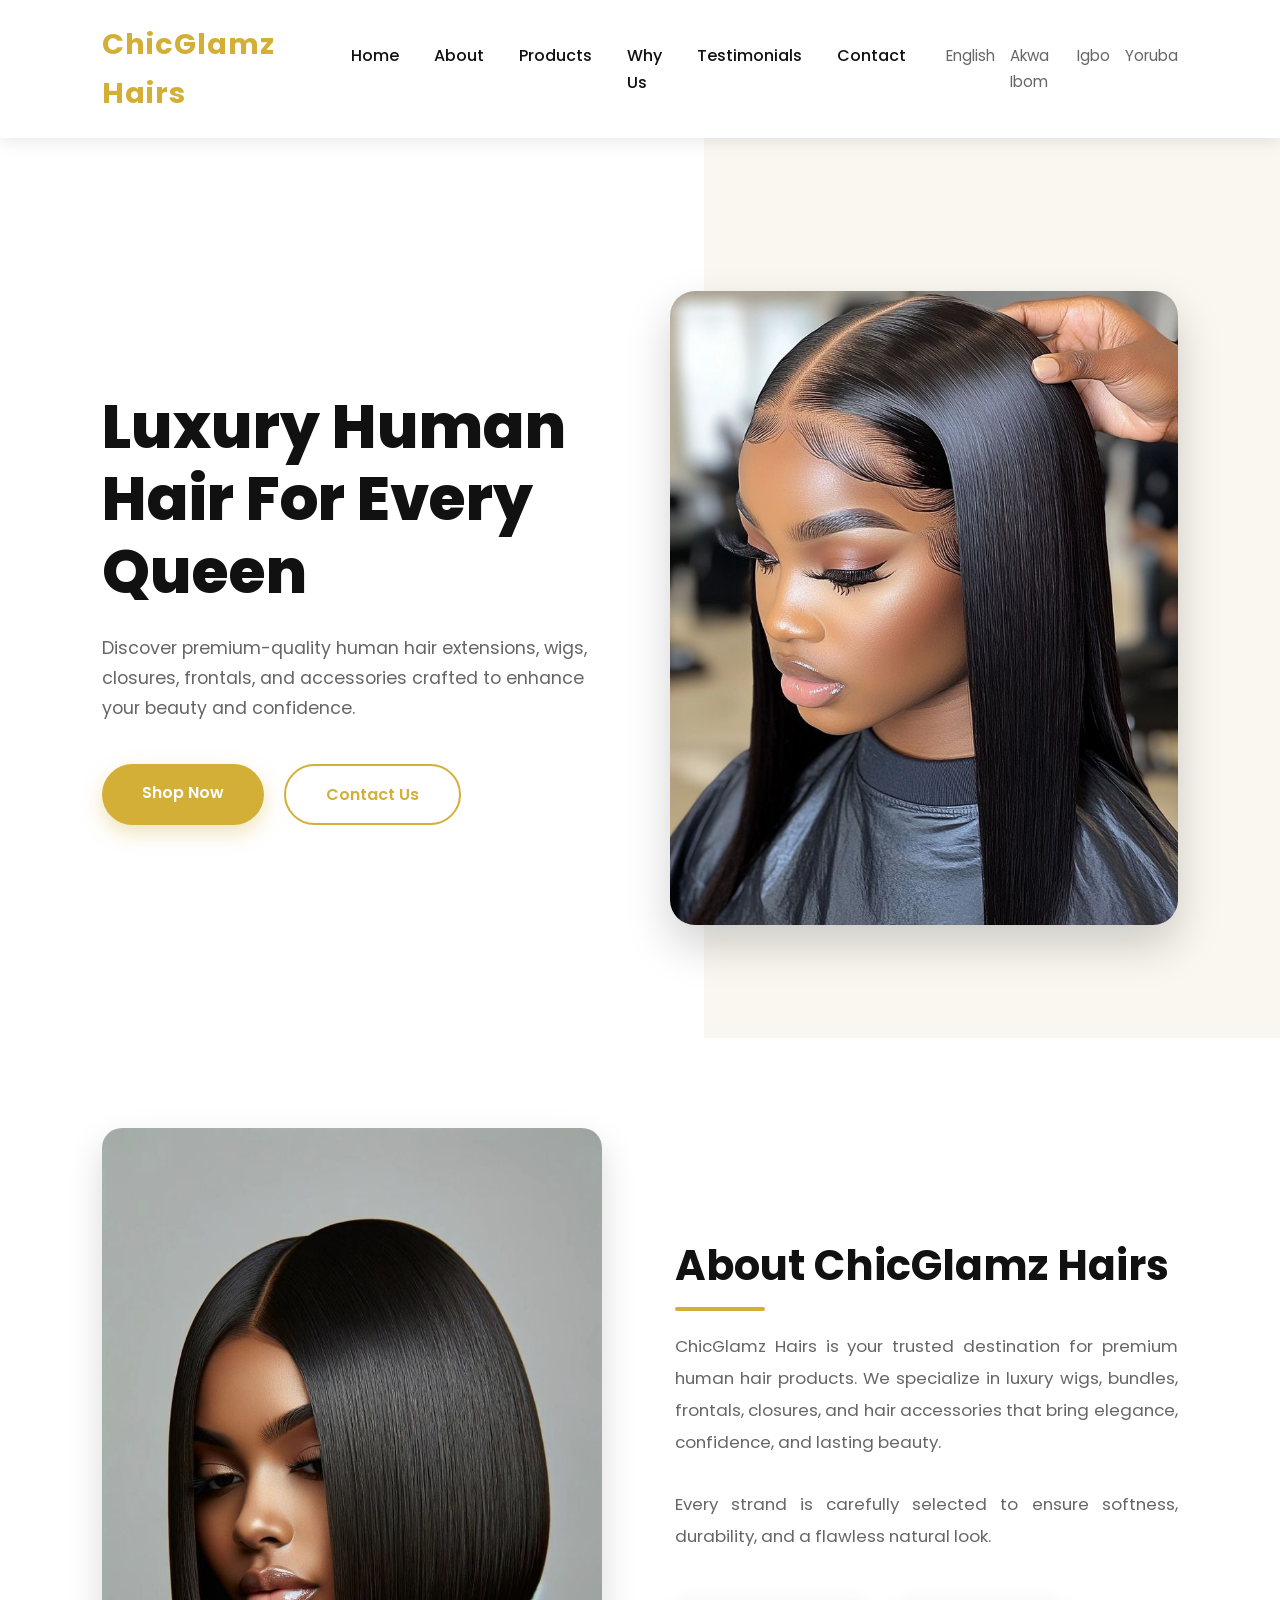
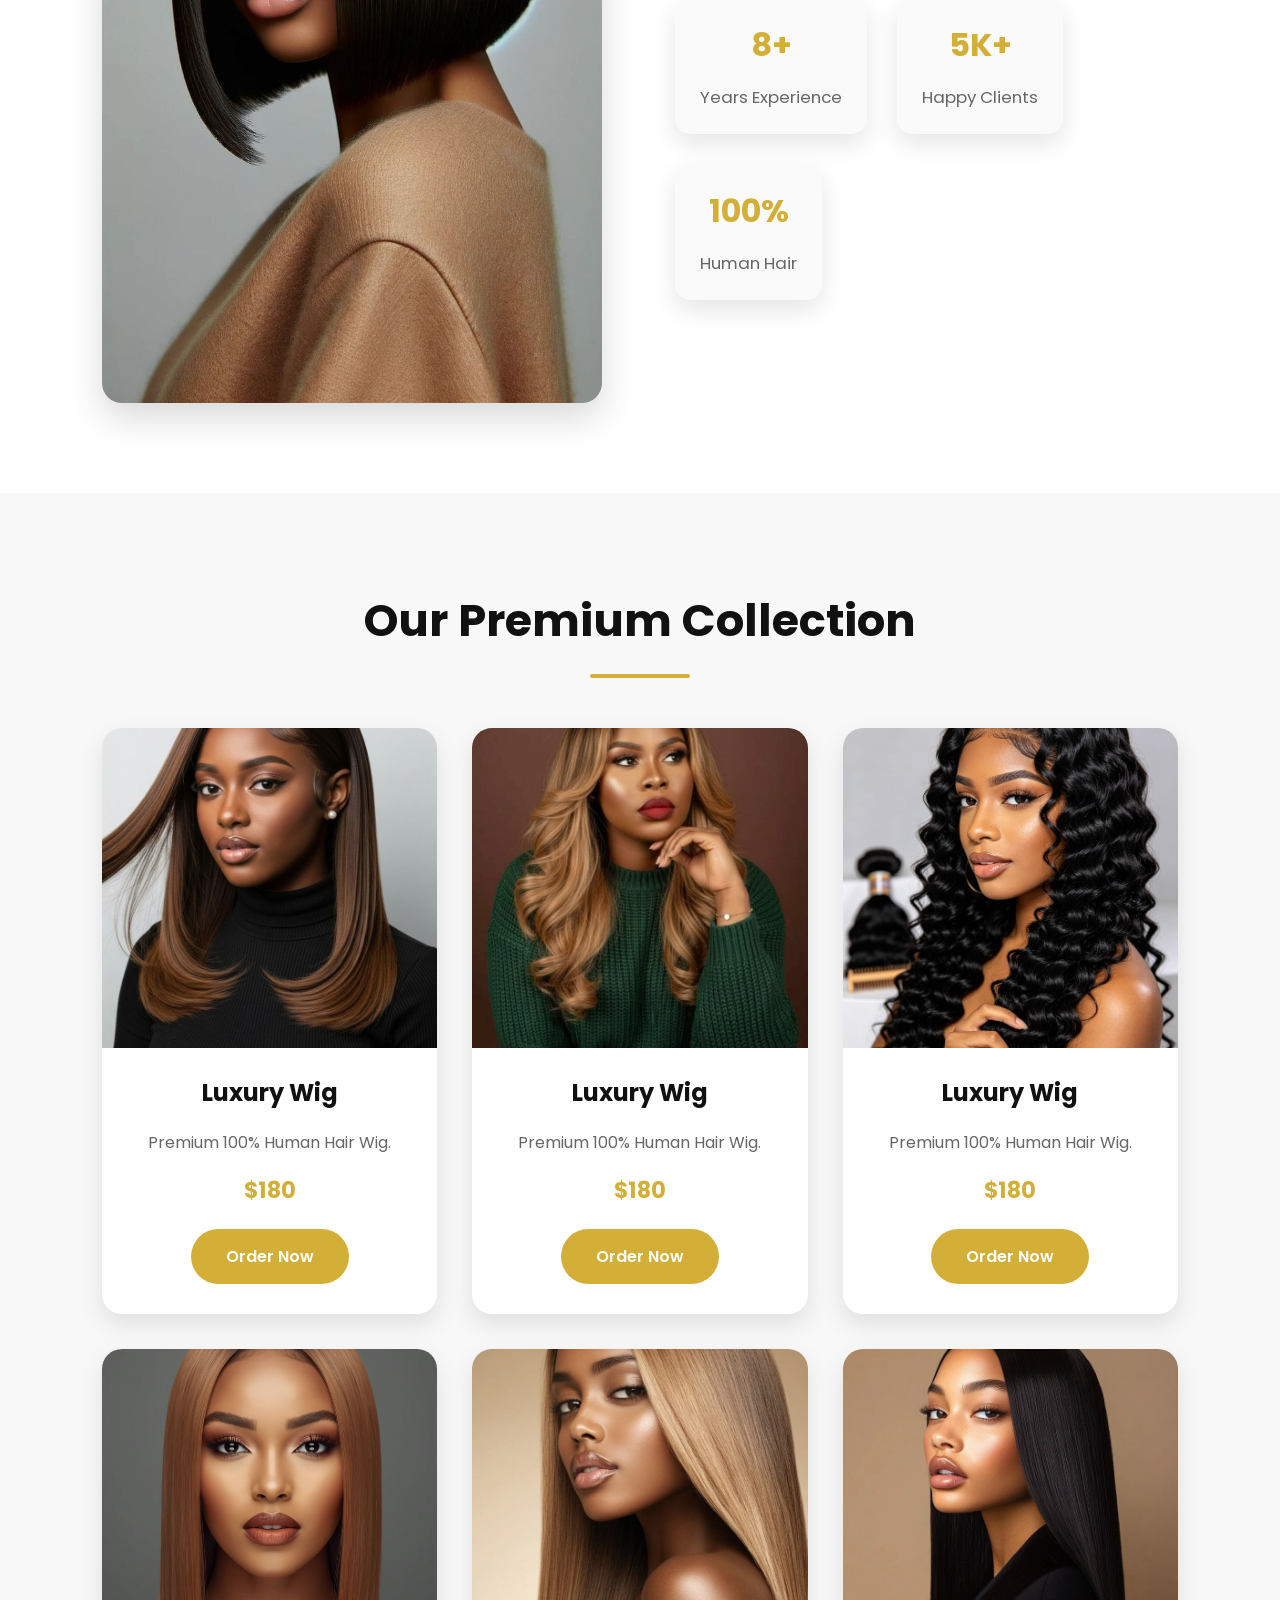
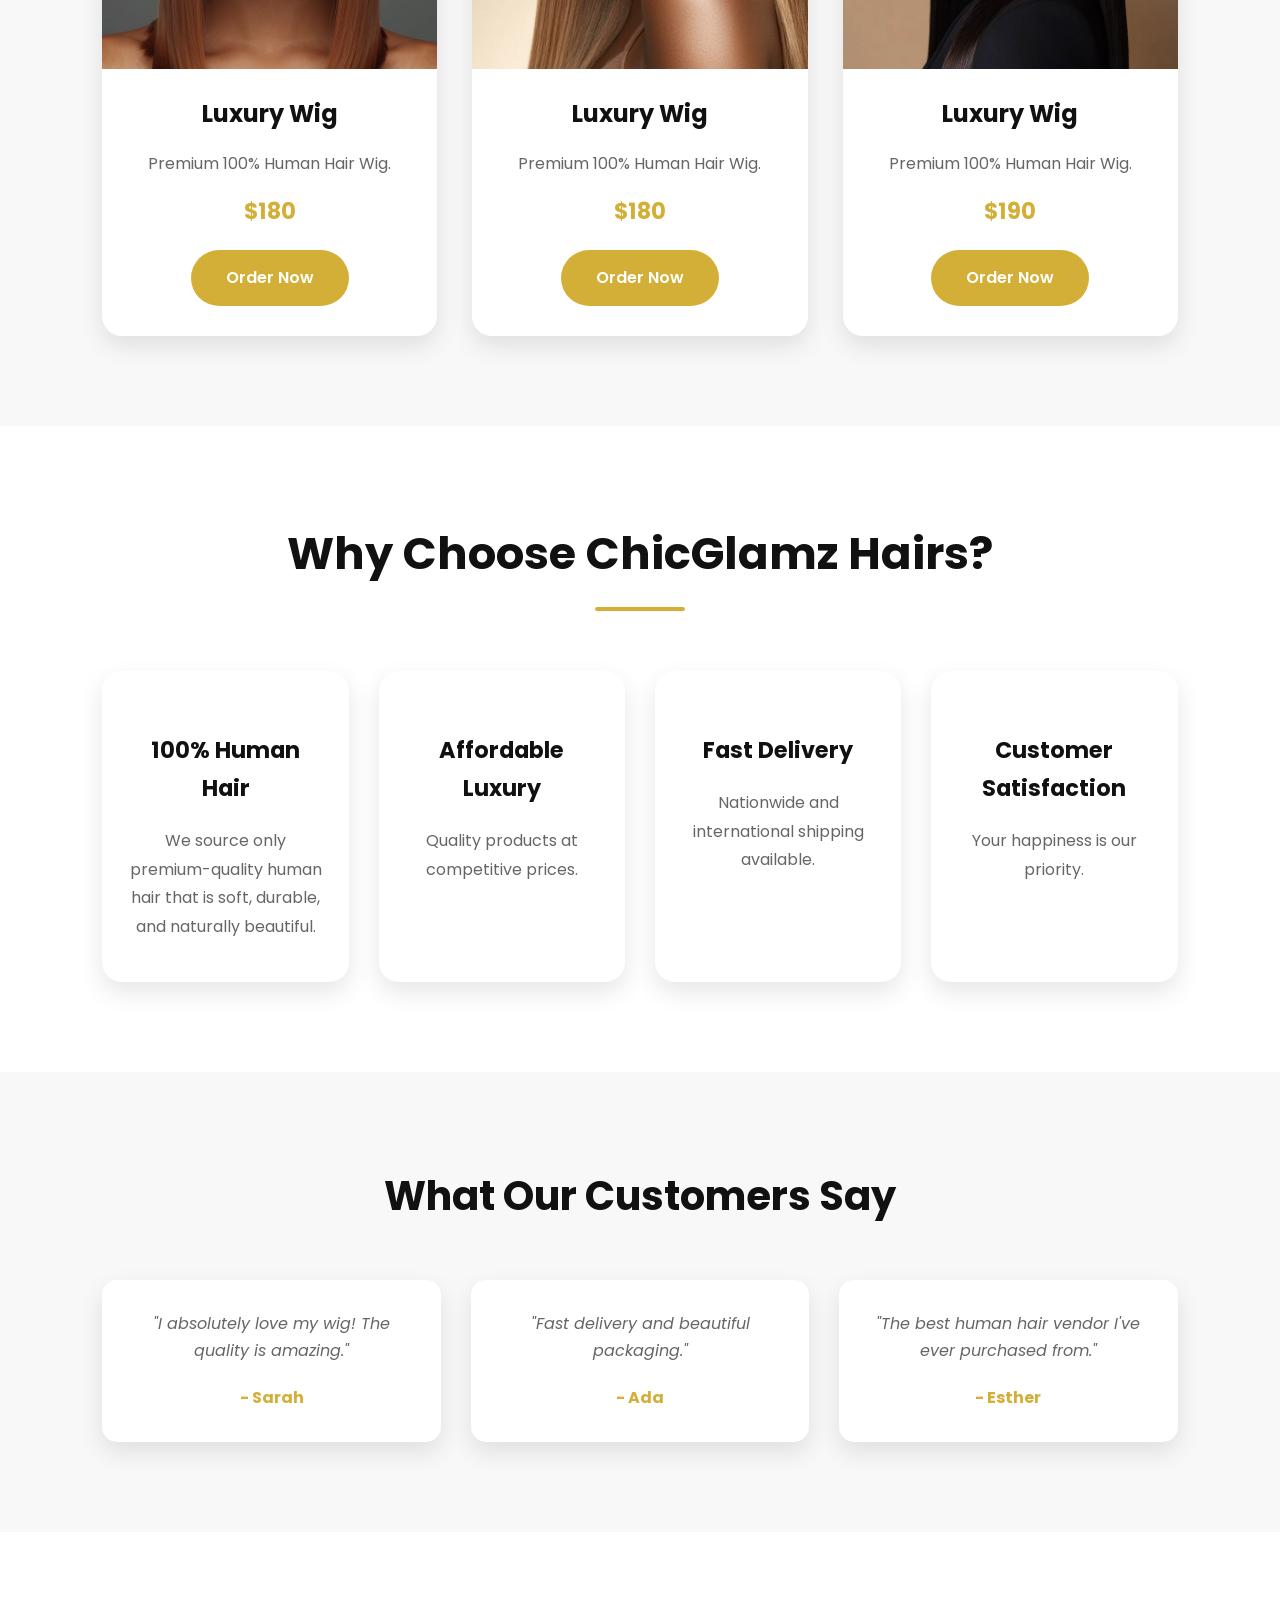
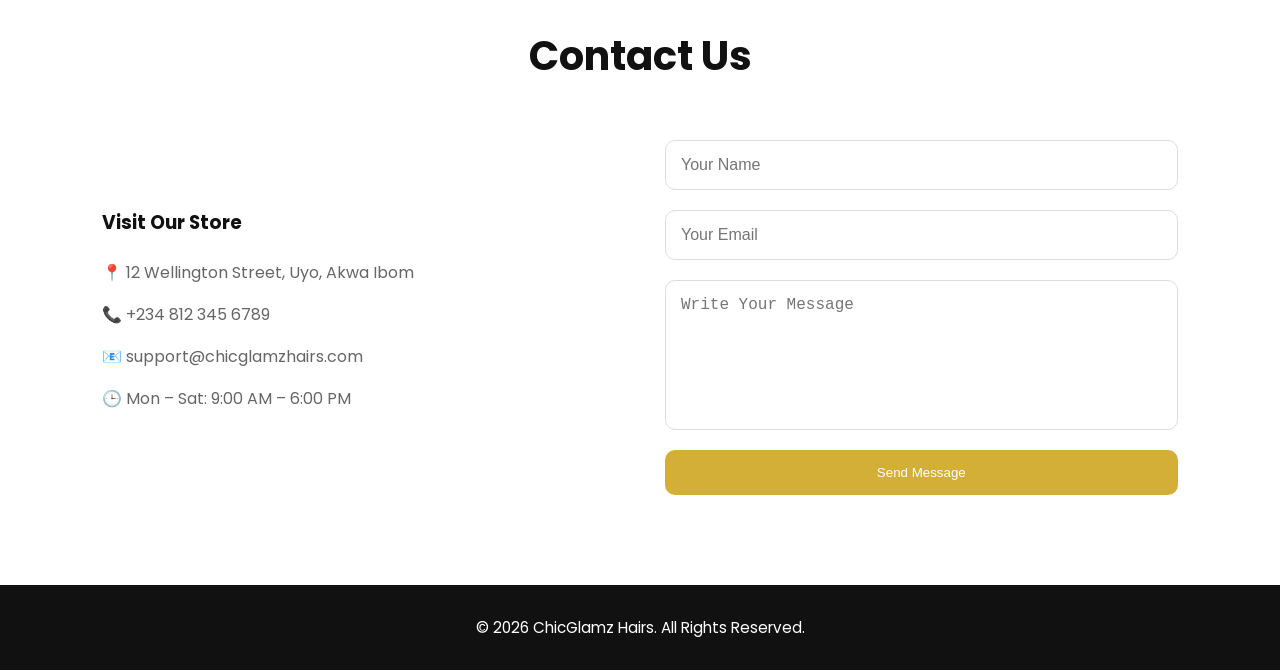
==== index.html @ 89784d95 "First commit" ====
<!DOCTYPE html>
<html lang="en">
<head>
    <meta charset="UTF-8">
    <meta name="viewport" content="width=device-width, initial-scale=1.0">
    <title>ChicGlamz Hairs | Premium Human Hair</title>

    <!-- Google Font -->
    <link href="https://fonts.googleapis.com/css2?family=Poppins:wght@300;400;500;600;700&display=swap" rel="stylesheet">

    <!-- CSS -->
    <link rel="stylesheet" href="style.css">
</head>

<body>

<!-- ================= NAVIGATION ================= -->

<header>
    <header>

    <nav class="navbar">

        <!-- Logo -->
        <div class="logo">
            ChicGlamz Hairs
        </div>

        <!-- Navigation Links + Language Links -->
        <div class="nav-right">

            <ul class="nav-links">

                <li><a href="#home">Home</a></li>

                <li><a href="#about">About</a></li>

                <li><a href="#products">Products</a></li>

                <li><a href="#why">Why Us</a></li>

                <li><a href="#testimonials">Testimonials</a></li>

                <li><a href="#contact">Contact</a></li>

            </ul>

            <div class="languages">

                <a href="index.html">English</a>

                <a href="akwaibom.html">Akwa Ibom</a>

                <a href="igbo.html">Igbo</a>

                <a href="yoruba.html">Yoruba</a>

            </div>

        </div>

        <!-- Mobile Menu -->
        <div class="menu-btn">
            ☰
        </div>

    </nav>

</header>
<!-- ================= HERO ================= -->

<section class="hero" id="home">

    <div class="hero-text">

        <h1>Luxury Human Hair For Every Queen</h1>

        <p>
            Discover premium-quality human hair extensions,
            wigs, closures, frontals, and accessories crafted
            to enhance your beauty and confidence.
        </p>

        <div class="hero-buttons">

            <a href="#products" class="btn">Shop Now</a>

            <a href="#contact" class="btn-outline">Contact Us</a>

        </div>

    </div>

    <div class="hero-image">

        <img src="./images.html/hero-hair.jpg" alt="Beautiful Human Hair">
        <div class="gold-circle"></div>

    </div>

</section>

<!-- ================= ABOUT ================= -->

<section class="about" id="about">

    <div class="about-image">

        <img src="./images.html/wig-2.jpg" alt="Hair Collection">

    </div>

    <div class="about-text">

        <h2>About ChicGlamz Hairs</h2>

        <p>

            ChicGlamz Hairs is your trusted destination for
            premium human hair products. We specialize in
            luxury wigs, bundles, frontals, closures, and
            hair accessories that bring elegance, confidence,
            and lasting beauty.

        </p>

        <p>

            Every strand is carefully selected to ensure
            softness, durability, and a flawless natural look.

        </p>

        <div class="about-stats">

    <div class="stat">

        <h3>8+</h3>

        <p>Years Experience</p>

    </div>

    <div class="stat">

        <h3>5K+</h3>

        <p>Happy Clients</p>

    </div>

    <div class="stat">

        <h3>100%</h3>

        <p>Human Hair</p>

    </div>

</div>

    </div>

</section>

<!-- ================= PRODUCTS ================= -->

<section class="products" id="products">

<h2>Our Premium Collection</h2>

<div class="product-container">

<div class="card">

    <img src="./images.html/wig-3.jpg" alt="Luxury Wig">

    <h3>Luxury Wig</h3>

    <p>Premium 100% Human Hair Wig.</p>

    <span class="price">$180</span>

    <a href="#" class="buy-btn">Order Now</a>

</div>


<div class="card">

    <img src="./images.html/wig-4.jpg" alt="Luxury Wig">

    <h3>Luxury Wig</h3>

    <p>Premium 100% Human Hair Wig.</p>

    <span class="price">$180</span>

    <a href="#" class="buy-btn">Order Now</a>

</div>


<div class="card">

    <img src="./images.html/wig-5.jpg" alt="Luxury Wig">

    <h3>Luxury Wig</h3>

    <p>Premium 100% Human Hair Wig.</p>

    <span class="price">$180</span>

    <a href="#" class="buy-btn">Order Now</a>

</div>


<div class="card">

    <img src="./images.html/wig-6.jpg" alt="Luxury Wig">

    <h3>Luxury Wig</h3>

    <p>Premium 100% Human Hair Wig.</p>

    <span class="price">$180</span>

    <a href="#" class="buy-btn">Order Now</a>

</div>

<div class="card">

    <img src="./images.html/wig-7.jpg" alt="Luxury Wig">

    <h3>Luxury Wig</h3>

    <p>Premium 100% Human Hair Wig.</p>

    <span class="price">$180</span>

    <a href="#" class="buy-btn">Order Now</a>

</div>

<div class="card">

    <img src="./images.html/wig-8.webp" alt="Luxury Wig">

    <h3>Luxury Wig</h3>

    <p>Premium 100% Human Hair Wig.</p>

    <span class="price">$190</span>

    <a href="#" class="buy-btn">Order Now</a>

</div>

</div>

</section>

<!-- ================= WHY CHOOSE US ================= -->

<section class="why-us" id="why">

<h2>Why Choose ChicGlamz Hairs?</h2>

<div class="why-container">

<div class="why-box">

    <h3>100% Human Hair</h3>

    <p>
        We source only premium-quality human hair that is soft,
        durable, and naturally beautiful.
    </p>

</div>

<div class="why-box">

<h3>Affordable Luxury</h3>

<p>Quality products at competitive prices.</p>

</div>

<div class="why-box">

<h3>Fast Delivery</h3>

<p>Nationwide and international shipping available.</p>

</div>

<div class="why-box">

<h3>Customer Satisfaction</h3>

<p>Your happiness is our priority.</p>

</div>

</div>

</section>

<!-- ================= TESTIMONIALS ================= -->

<section class="testimonials" id="testimonials">

<h2>What Our Customers Say</h2>

<div class="testimonial-container">

<div class="testimonial">

<p>

"I absolutely love my wig! The quality is amazing."

</p>

<h4>- Sarah</h4>

</div>

<div class="testimonial">

<p>

"Fast delivery and beautiful packaging."

</p>

<h4>- Ada</h4>

</div>

<div class="testimonial">

<p>

"The best human hair vendor I've ever purchased from."

</p>

<h4>- Esther</h4>

</div>

</div>

</section>

<!-- ================= CONTACT ================= -->

<section class="contact" id="contact">

<h2>Contact Us</h2>

<div class="contact-container">

<div class="contact-info">

<h3>Visit Our Store</h3>

<p>📍 12 Wellington Street, Uyo, Akwa Ibom</p>

<p>📞 +234 812 345 6789</p>

<p>📧 support@chicglamzhairs.com</p>

<p>🕒 Mon – Sat: 9:00 AM – 6:00 PM</p>
</div>

<form>

<input type="text" placeholder="Your Name">

<input type="email" placeholder="Your Email">

<textarea placeholder="Write Your Message"></textarea>

<button>Send Message</button>

</form>

</div>

</section>

<!-- ================= FOOTER ================= -->

<footer>

<p>

© 2026 ChicGlamz Hairs. All Rights Reserved.

</p>

</footer>

</body>
</html>
---- style.css ----
/*=========================================
    GOOGLE FONT
==========================================*/

@import url('https://fonts.googleapis.com/css2?family=Poppins:wght@300;400;500;600;700;800&display=swap');


/*=========================================
        CSS RESET
==========================================*/

*{
    margin:0;
    padding:0;
    box-sizing:border-box;
}

html{
    scroll-behavior:smooth;
}

body{

    font-family:'Poppins',sans-serif;
    background:#fff;
    color:#222;
    line-height:1.7;
    overflow-x:hidden;

}


/*=========================================
        ROOT VARIABLES
==========================================*/

:root{

    --primary:#111111;
    --secondary:#d4af37;
    --white:#ffffff;
    --light:#f8f8f8;
    --gray:#666666;
    --shadow:0 10px 25px rgba(0,0,0,.10);
    --transition:.4s ease;

}


/*=========================================
        GLOBAL STYLES
==========================================*/

section{

    padding:90px 8%;

}

img{

    width:100%;
    display:block;

}

a{

    text-decoration:none;

}

ul{

    list-style:none;

}

h1,h2,h3{

    color:var(--primary);

}

p{

    color:var(--gray);

}

/*=========================================
            NAVIGATION BAR
==========================================*/

header{

    width:100%;
    position:sticky;
    top:0;
    left:0;
    z-index:1000;
    background:#fff;
    box-shadow:0 5px 15px rgba(0,0,0,.08);

}

.navbar{

    display:flex;
    justify-content:space-between;
    align-items:center;

    padding:20px 8%;

}

.nav-right{

    display:flex;
    align-items:center;
    gap:40px;

}

.nav-right{

    display:flex;
    align-items:center;
    gap:40px;

}

/*========== LOGO ==========*/

.logo{

    font-size:1.8rem;
    font-weight:700;
    color:var(--secondary);
    letter-spacing:1px;

}

/*========== NAV LINKS ==========*/

.nav-links{

    display:flex;
    gap:35px;

}

.nav-links a{

    color:var(--primary);
    font-weight:500;
    transition:var(--transition);

}

.nav-links a:hover{

    color:var(--secondary);

}

/*========== LANGUAGE LINKS ==========*/

.languages{

    display:flex;
    gap:15px;

}

.languages a{

    color:var(--gray);
    font-size:.95rem;
    transition:.3s;

}

.languages a:hover{

    color:var(--secondary);

}

/*========== MOBILE MENU ICON ==========*/

.menu-btn{

    display:none;
    font-size:2rem;
    cursor:pointer;
    color:var(--primary);

}

/*=========================================
            HERO SECTION
==========================================*/

.hero{

    min-height:100vh;

    display:flex;
    justify-content:space-between;
    align-items:center;
    gap:60px;

    padding:120px 8% 80px;

    background:linear-gradient(
        to right,
        #fff 55%,
        #faf7f0 45%
    );

}

/*========== HERO TEXT ==========*/

.hero-text{

    flex:1;

}

.hero-text h1{

    font-size:3.8rem;
    line-height:1.2;
    font-weight:800;
    margin-bottom:25px;

}

.hero-text p{

    font-size:1.1rem;
    max-width:580px;
    margin-bottom:40px;
    color:#666;

}

/*========== BUTTONS ==========*/

.hero-buttons{

    display:flex;
    gap:20px;
    flex-wrap:wrap;

}

.btn{

    display:inline-block;
    background:var(--secondary);
    color:var(--white);

    padding:15px 40px;

    border-radius:50px;

    font-weight:600;

    transition:var(--transition);

    box-shadow:0 8px 20px rgba(212,175,55,.35);

}

.btn:hover{

    transform:translateY(-5px);

    background:#b68f1f;

}

.btn-outline{

    display:inline-block;

    padding:15px 40px;

    border:2px solid var(--secondary);

    color:var(--secondary);

    border-radius:50px;

    font-weight:600;

    transition:var(--transition);

}

.btn-outline:hover{

    background:var(--secondary);

    color:#fff;

    transform:translateY(-5px);

}

/*========== HERO IMAGE ==========*/

.hero-image{

    flex:1;

    display:flex;
    justify-content:center;

}

.hero-image img{

    width:100%;
    max-width:520px;

    border-radius:25px;

    box-shadow:0 20px 45px rgba(0,0,0,.18);

    transition:var(--transition);

}

.hero-image img:hover{

    transform:scale(1.03);

}

/*=========================================
        GOLD DECORATION
==========================================*/

.hero-image{

    position:relative;

}

.gold-circle{

    position:absolute;

    width:140px;
    height:140px;

    background:rgba(212,175,55,.18);

    border-radius:50%;

    top:-25px;
    right:-30px;

    z-index:-1;

}
/*=========================================
            ANIMATIONS
==========================================*/

.hero-text{

    animation:slideLeft 1s ease;

}

.hero-image{

    animation:slideRight 1s ease;

}

@keyframes slideLeft{

    from{

        opacity:0;
        transform:translateX(-80px);

    }

    to{

        opacity:1;
        transform:translateX(0);

    }

}

@keyframes slideRight{

    from{

        opacity:0;
        transform:translateX(80px);

    }

    to{

        opacity:1;
        transform:translateX(0);

    }

}

/*=========================================
            ABOUT SECTION
==========================================*/

.about{

    display:flex;
    justify-content:space-between;
    align-items:center;
    gap:70px;

    background:#ffffff;

}

/*========== ABOUT IMAGE ==========*/

.about-image{

    flex:1;

}

.about-image img{

    width:100%;
    max-width:500px;

    border-radius:20px;

    box-shadow:0 15px 35px rgba(0,0,0,.15);

    transition:.4s;

}

.about-image img:hover{

    transform:scale(1.04);

}

/*========== ABOUT TEXT ==========*/

.about-text{

    flex:1;

}

.about-text h2{

    font-size:2.6rem;

    margin-bottom:20px;

    position:relative;

}

/* Gold underline */

.about-text h2::after{

    content:"";

    position:absolute;

    left:0;
    bottom:-10px;

    width:90px;
    height:4px;

    background:var(--secondary);

    border-radius:20px;

}

.about-text p{

    margin-top:30px;

    font-size:1.05rem;

    color:#666;

    text-align:justify;

    line-height:1.9;

}

/*=========================================
        ABOUT STATISTICS
==========================================*/

.about-stats{

    display:flex;

    gap:30px;

    margin-top:45px;

    flex-wrap:wrap;

}

.stat{

    background:#fafafa;

    padding:20px 25px;

    border-radius:15px;

    text-align:center;

    box-shadow:var(--shadow);

    transition:.4s;

}

.stat:hover{

    transform:translateY(-8px);

}

.stat h3{

    color:var(--secondary);

    font-size:2rem;

}

.stat p{

    margin-top:10px;

    color:#666;

}

/*=========================================
            PRODUCTS SECTION
==========================================*/

.products{

    background:var(--light);

    text-align:center;

}

.products h2{

    font-size:2.8rem;

    margin-bottom:15px;

}

.products h2::after{

    content:"";

    display:block;

    width:100px;

    height:4px;

    background:var(--secondary);

    margin:15px auto 50px;

    border-radius:20px;

}

/*=========================================
            PRODUCT GRID
==========================================*/

.product-container{

    display:grid;

    grid-template-columns:repeat(3,1fr);

    gap:35px;

}

/*=========================================
            PRODUCT CARD
==========================================*/

.card{

    background:#fff;

    border-radius:20px;

    overflow:hidden;

    box-shadow:var(--shadow);

    transition:.4s;

}

.card:hover{

    transform:translateY(-12px);

}

/*=========================================
            PRODUCT IMAGE
==========================================*/

.card img{

    width:100%;

    height:320px;

    object-fit:cover;

}

/*=========================================
            PRODUCT CONTENT
==========================================*/

.card h3{

    margin-top:25px;

    font-size:1.5rem;

}

.card p{

    padding:15px 25px;

    color:#666;

}
/*=========================================
                PRICE
==========================================*/

.price{

    display:block;

    font-size:1.4rem;

    font-weight:700;

    color:var(--secondary);

    margin-bottom:20px;

}
/*=========================================
            ORDER BUTTON
==========================================*/

.buy-btn{

    display:inline-block;

    margin-bottom:30px;

    padding:14px 35px;

    background:var(--secondary);

    color:#fff;

    border-radius:40px;

    font-weight:600;

    transition:.4s;

}

.buy-btn:hover{

    background:#111;

}
/*=========================================
            WHY CHOOSE US
==========================================*/

.why-us{

    background:#ffffff;

    text-align:center;

}

.why-us h2{

    font-size:2.8rem;

    margin-bottom:15px;

}

.why-us h2::after{

    content:"";

    display:block;

    width:90px;

    height:4px;

    background:var(--secondary);

    margin:15px auto 60px;

    border-radius:20px;

}
/*=========================================
            WHY CONTAINER
==========================================*/

.why-container{

    display:grid;

    grid-template-columns:repeat(4,1fr);

    gap:30px;

}/*=========================================
            WHY BOX
==========================================*/

.why-box{

    background:#fff;

    padding:40px 25px;

    border-radius:20px;

    box-shadow:var(--shadow);

    transition:.4s;

}

.why-box:hover{

    transform:translateY(-10px);

    background:var(--secondary);

}

.why-box:hover h3,
.why-box:hover p{

    color:#fff;

}
/*=========================================
            BOX TITLE
==========================================*/

.why-box h3{

    font-size:1.4rem;

    margin:20px 0;

}
/*=========================================
            BOX TEXT
==========================================*/

.why-box p{

    color:#666;

    line-height:1.8;

}
/*=========================================
            TESTIMONIALS
=========================================*/

.testimonials{

    padding:90px 8%;
    background:#f8f8f8;
    text-align:center;

}

.testimonials h2{

    font-size:2.5rem;
    margin-bottom:50px;

}

.testimonial-container{

    display:grid;
    grid-template-columns:repeat(3,1fr);
    gap:30px;

}

.testimonial{

    background:#fff;
    padding:30px;
    border-radius:15px;
    box-shadow:var(--shadow);
    transition:.4s;

}

.testimonial:hover{

    transform:translateY(-10px);

}

.testimonial p{

    font-style:italic;
    margin-bottom:20px;

}

.testimonial h4{

    color:var(--secondary);

}

/*=========================================
            CONTACT
=========================================*/

.contact{

    padding:90px 8%;
    background:#fff;

}

.contact h2{

    text-align:center;
    font-size:2.5rem;
    margin-bottom:50px;

}

.contact-container{

    display:grid;
    grid-template-columns:1fr 1fr;
    gap:50px;
    align-items:center;

}

.contact-info h3{

    margin-bottom:20px;

}

.contact-info p{

    margin:15px 0;

}

form{

    display:flex;
    flex-direction:column;
    gap:20px;

}

form input,
form textarea{

    padding:15px;
    border:1px solid #ddd;
    border-radius:10px;
    outline:none;
    font-size:1rem;

}

form textarea{

    resize:none;
    height:150px;

}

form button{

    background:var(--secondary);
    color:#fff;
    border:none;
    padding:15px;
    border-radius:10px;
    cursor:pointer;
    transition:.4s;

}

form button:hover{

    background:#111;

}

/*=========================================
                FOOTER
=========================================*/

footer{

    background:#111;
    color:#fff;
    text-align:center;
    padding:30px;

}

footer p{

    color:#fff;
    font-size:.95rem;

}

/*=========================================
            RESPONSIVE DESIGN
=========================================*/

@media(max-width:992px){

.hero,
.about,
.contact-container{

    flex-direction:column;
    grid-template-columns:1fr;
    text-align:center;

}

.product-container,
.why-container,
.testimonial-container{

    grid-template-columns:repeat(2,1fr);

}

.nav-links,
.languages{

    display:none;

}

.menu-btn{

    display:block;

}

.hero-text h1{

    font-size:2.7rem;

}

}

@media(max-width:768px){

.product-container,
.why-container,
.testimonial-container{

    grid-template-columns:1fr;

}

.hero-text h1{

    font-size:2.2rem;

}

section{

    padding:70px 5%;

}

}
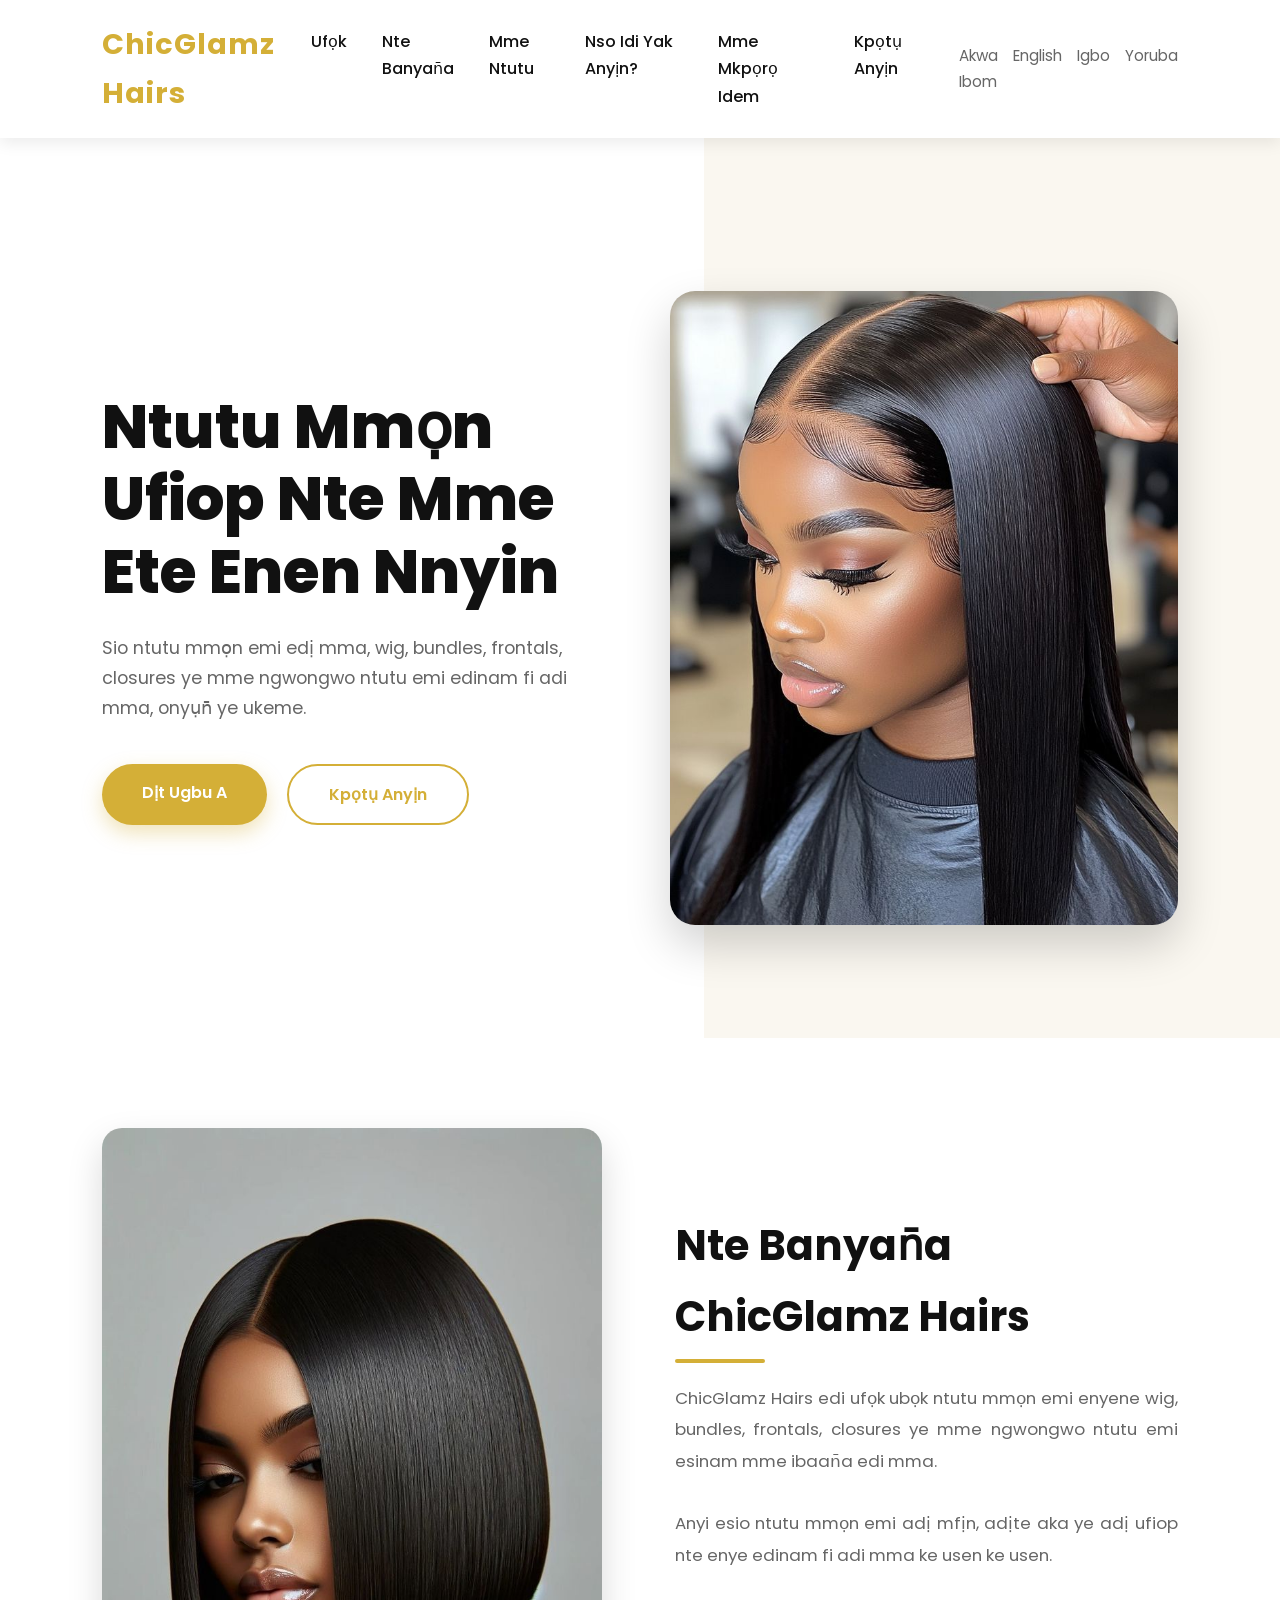
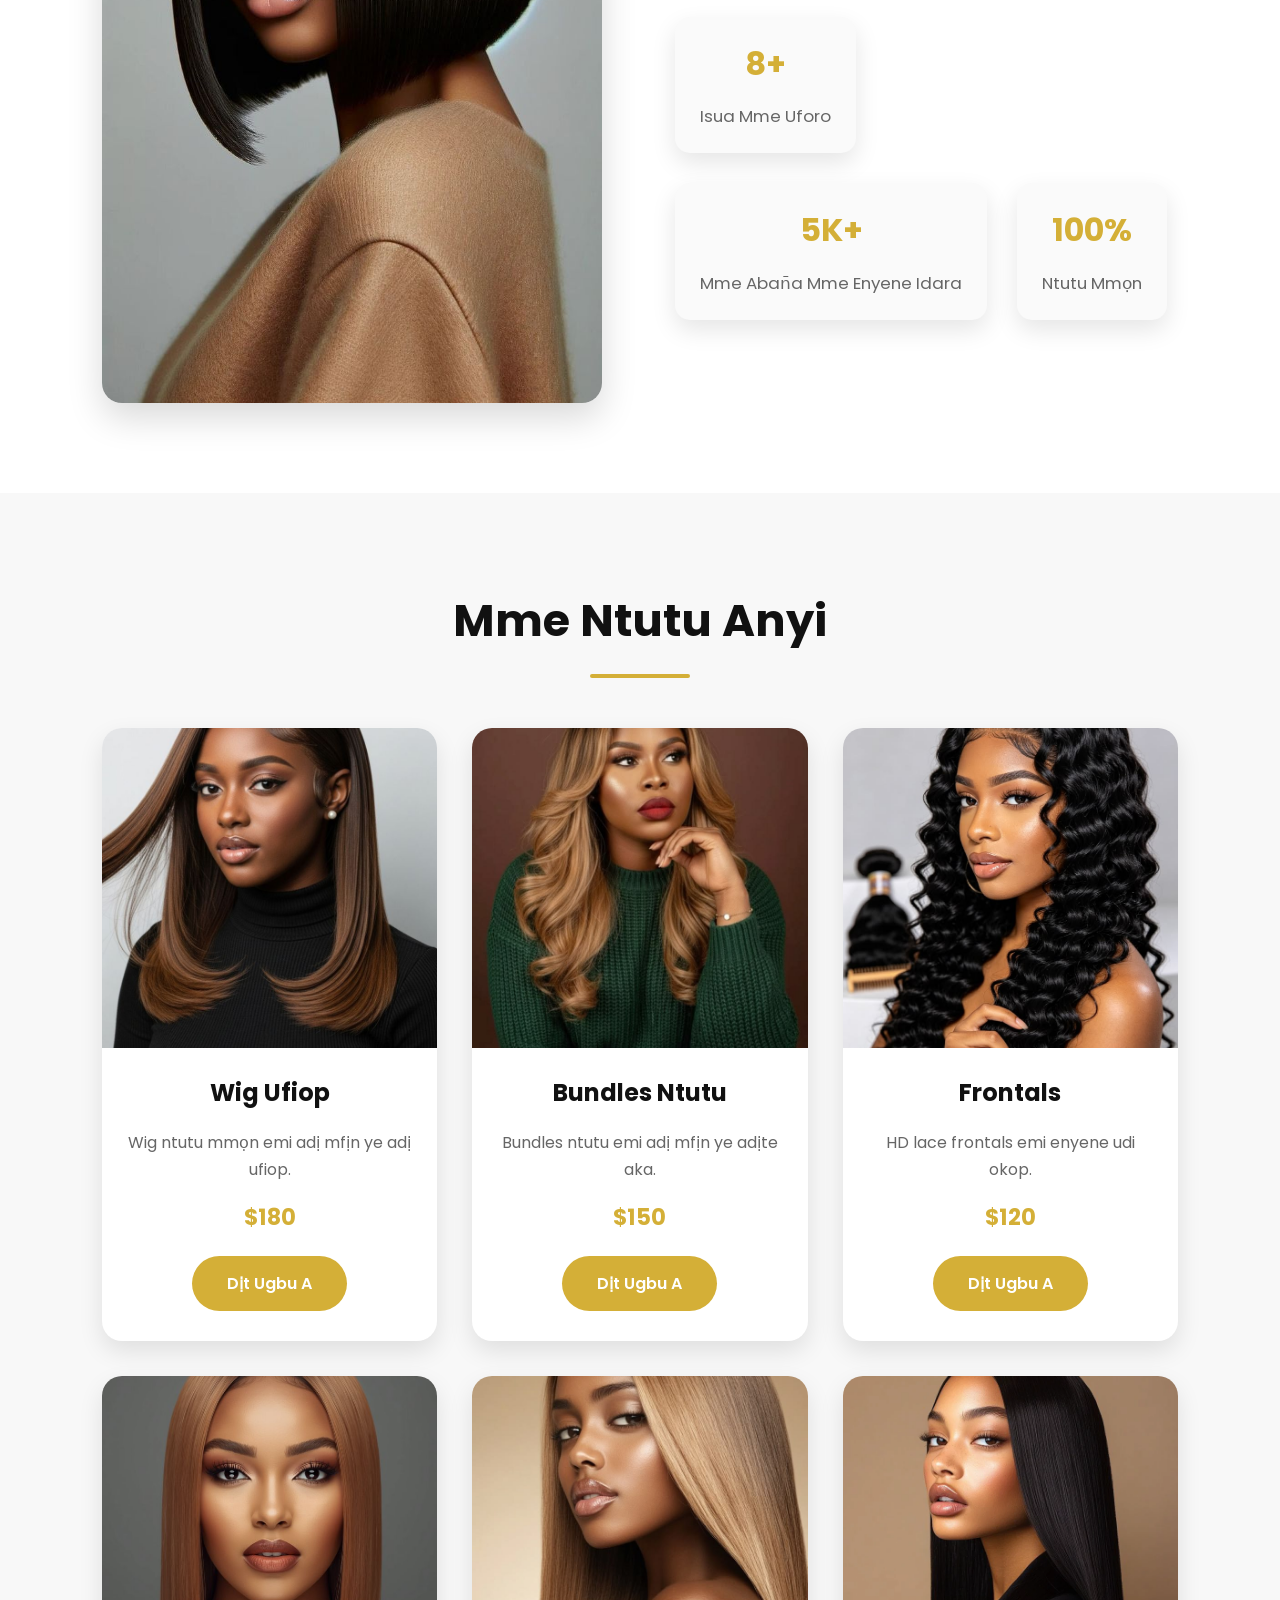
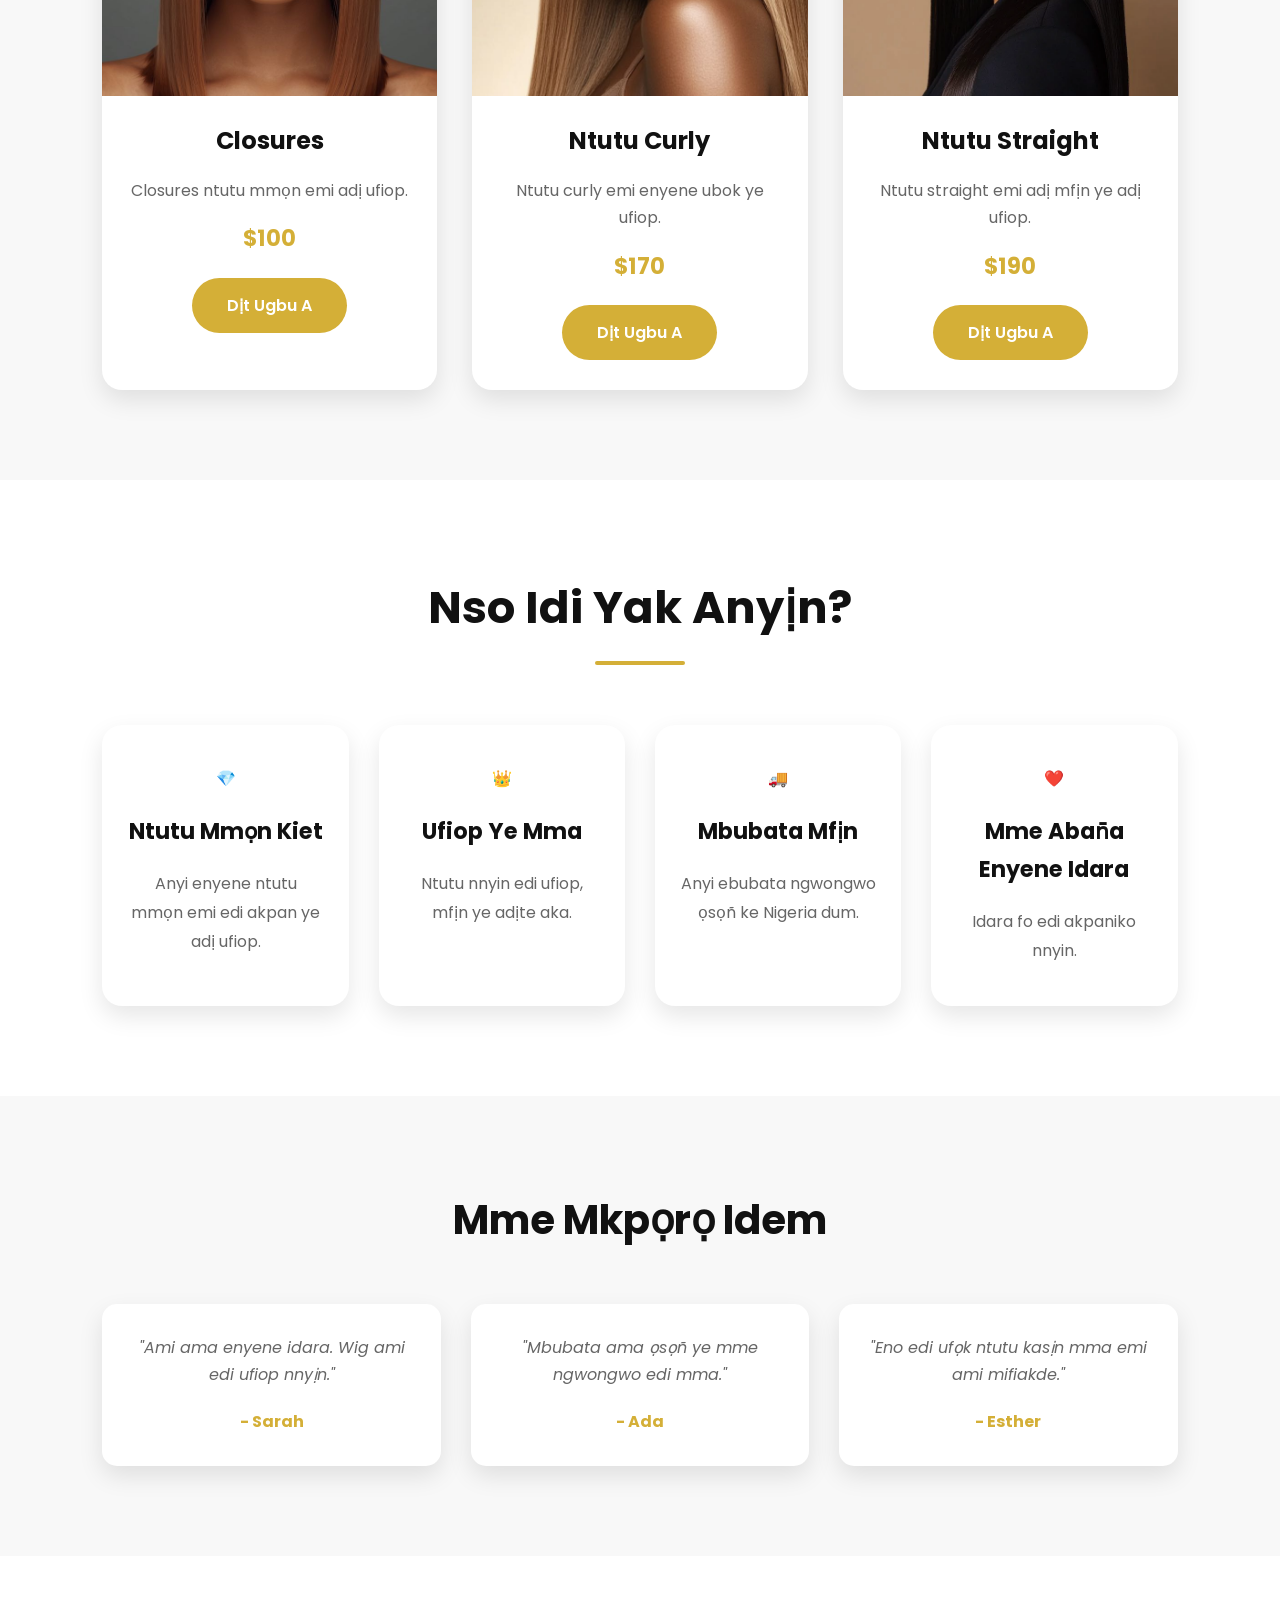
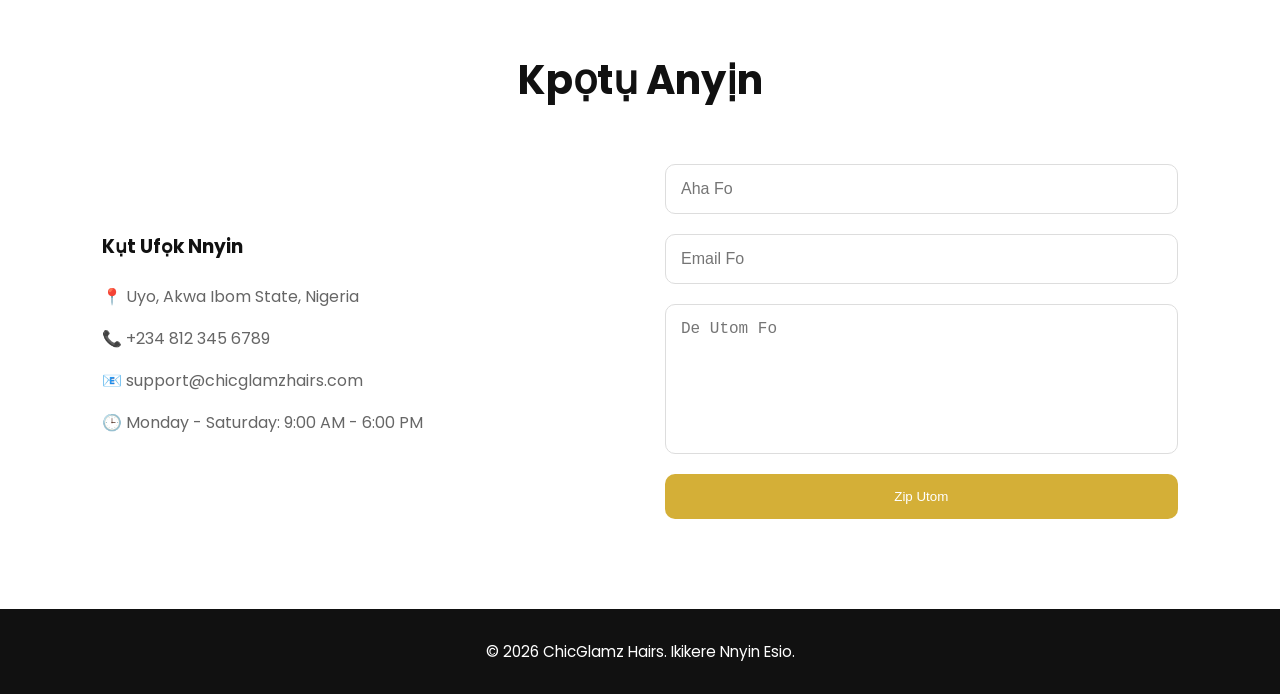
==== commit 1654b03e: "Change navlinks" ====
--- a/index.html
+++ b/index.html
@@ -1,15 +1,24 @@
 <!DOCTYPE html>
-<html lang="en">
+<html lang="ibb">
+
 <head>
+
     <meta charset="UTF-8">
-    <meta name="viewport" content="width=device-width, initial-scale=1.0">
-    <title>ChicGlamz Hairs | Premium Human Hair</title>
+
+    <meta name="viewport"
+          content="width=device-width, initial-scale=1.0">
+
+    <title>ChicGlamz Hairs | Ntutu Mmọn Ufiop</title>
 
     <!-- Google Font -->
-    <link href="https://fonts.googleapis.com/css2?family=Poppins:wght@300;400;500;600;700&display=swap" rel="stylesheet">
+
+    <link href="https://fonts.googleapis.com/css2?family=Poppins:wght@300;400;500;600;700&display=swap"
+          rel="stylesheet">
 
     <!-- CSS -->
+
     <link rel="stylesheet" href="style.css">
+
 </head>
 
 <body>
@@ -17,394 +26,482 @@
 <!-- ================= NAVIGATION ================= -->
 
 <header>
-    <header>
-
-    <nav class="navbar">
-
-        <!-- Logo -->
-        <div class="logo">
-            ChicGlamz Hairs
-        </div>
-
-        <!-- Navigation Links + Language Links -->
-        <div class="nav-right">
-
-            <ul class="nav-links">
-
-                <li><a href="#home">Home</a></li>
-
-                <li><a href="#about">About</a></li>
-
-                <li><a href="#products">Products</a></li>
-
-                <li><a href="#why">Why Us</a></li>
-
-                <li><a href="#testimonials">Testimonials</a></li>
-
-                <li><a href="#contact">Contact</a></li>
-
-            </ul>
-
-            <div class="languages">
-
-                <a href="index.html">English</a>
-
-                <a href="akwaibom.html">Akwa Ibom</a>
-
-                <a href="igbo.html">Igbo</a>
-
-                <a href="yoruba.html">Yoruba</a>
+
+<nav class="navbar">
+
+<div class="logo">
+
+ChicGlamz Hairs
+
+</div>
+
+<div class="nav-right">
+
+<ul class="nav-links">
+
+<li><a href="#home">Ufọk</a></li>
+
+<li><a href="#about">Nte Banyan̄a</a></li>
+
+<li><a href="#products">Mme Ntutu</a></li>
+
+<li><a href="#why">Nso Idi Yak Anyịn?</a></li>
+
+<li><a href="#testimonials">Mme Mkpọrọ Idem</a></li>
+
+<li><a href="#contact">Kpọtụ Anyịn</a></li>
+
+</ul>
+
+<div class="languages">
+
+<a href="index.html">Akwa Ibom</a>
+
+<a href="english.html">English</a>
+
+<a href="igbo.html">Igbo</a>
+
+<a href="yoruba.html">Yoruba</a>
+
+</div>
+
+</div>
+
+<div class="menu-btn">
+
+☰
+
+</div>
+
+</nav>
+
+</header>
+
+<!-- ================= HERO ================= -->
+
+<section class="hero" id="home">
+
+<div class="hero-text">
+
+<h1>
+
+Ntutu Mmọn Ufiop Nte Mme Ete Enen Nnyin
+
+</h1>
+
+<p>
+
+Sio ntutu mmọn emi edị mma,
+wig, bundles, frontals,
+closures ye mme ngwongwo ntutu
+emi edinam fi adi mma,
+onyụn̄ ye ukeme.
+
+</p>
+
+<div class="hero-buttons">
+
+<a href="#products" class="btn">
+
+Dịt Ugbu A
+
+</a>
+
+<a href="#contact" class="btn-outline">
+
+Kpọtụ Anyịn
+
+</a>
+
+</div>
+
+</div>
+
+<div class="hero-image">
+
+<img src="./images.html/hero-hair.jpg"
+     alt="Ntutu Mmọn Ufiop">
+
+<div class="gold-circle"></div>
+
+</div>
+
+</section>
+<!-- ================= ABOUT ================= -->
+
+<section class="about" id="about">
+
+    <div class="about-image">
+
+        <img src="./images.html/wig-2.jpg" alt="Ntutu Mmọn">
+
+    </div>
+
+    <div class="about-text">
+
+        <h2>Nte Banyan̄a ChicGlamz Hairs</h2>
+
+        <p>
+
+            ChicGlamz Hairs edi ufọk ubọk ntutu mmọn emi
+            enyene wig, bundles, frontals, closures ye mme
+            ngwongwo ntutu emi esinam mme ibaan̄a edi mma.
+
+        </p>
+
+        <p>
+
+            Anyi esio ntutu mmọn emi adị mfịn,
+            adịte aka ye adị ufiop nte enye
+            edinam fi adi mma ke usen ke usen.
+
+        </p>
+
+        <div class="about-stats">
+
+            <div class="stat">
+
+                <h3>8+</h3>
+
+                <p>Isua Mme Uforo</p>
 
             </div>
 
-        </div>
-
-        <!-- Mobile Menu -->
-        <div class="menu-btn">
-            ☰
-        </div>
-
-    </nav>
-
-</header>
-<!-- ================= HERO ================= -->
-
-<section class="hero" id="home">
-
-    <div class="hero-text">
-
-        <h1>Luxury Human Hair For Every Queen</h1>
-
-        <p>
-            Discover premium-quality human hair extensions,
-            wigs, closures, frontals, and accessories crafted
-            to enhance your beauty and confidence.
-        </p>
-
-        <div class="hero-buttons">
-
-            <a href="#products" class="btn">Shop Now</a>
-
-            <a href="#contact" class="btn-outline">Contact Us</a>
+            <div class="stat">
+
+                <h3>5K+</h3>
+
+                <p>Mme Aban̄a Mme Enyene Idara</p>
+
+            </div>
+
+            <div class="stat">
+
+                <h3>100%</h3>
+
+                <p>Ntutu Mmọn</p>
+
+            </div>
 
         </div>
 
     </div>
 
-    <div class="hero-image">
-
-        <img src="./images.html/hero-hair.jpg" alt="Beautiful Human Hair">
-        <div class="gold-circle"></div>
+</section>
+
+<!-- ================= PRODUCTS ================= -->
+
+<section class="products" id="products">
+
+    <h2>Mme Ntutu Anyi</h2>
+
+    <div class="product-container">
+
+        <!-- Product 1 -->
+
+        <div class="card">
+
+            <img src="./images.html/wig-3.jpg" alt="Wig">
+
+            <h3>Wig Ufiop</h3>
+
+            <p>
+                Wig ntutu mmọn emi adị mfịn
+                ye adị ufiop.
+            </p>
+
+            <span class="price">$180</span>
+
+            <a href="#" class="buy-btn">
+                Dịt Ugbu A
+            </a>
+
+        </div>
+
+        <!-- Product 2 -->
+
+        <div class="card">
+
+            <img src="./images.html/wig-4.jpg" alt="Bundles">
+
+            <h3>Bundles Ntutu</h3>
+
+            <p>
+                Bundles ntutu emi adị mfịn
+                ye adịte aka.
+            </p>
+
+            <span class="price">$150</span>
+
+            <a href="#" class="buy-btn">
+                Dịt Ugbu A
+            </a>
+
+        </div>
+
+        <!-- Product 3 -->
+
+        <div class="card">
+
+            <img src="./images.html/wig-5.jpg" alt="Frontal">
+
+            <h3>Frontals</h3>
+
+            <p>
+                HD lace frontals emi
+                enyene udi okop.
+            </p>
+
+            <span class="price">$120</span>
+
+            <a href="#" class="buy-btn">
+                Dịt Ugbu A
+            </a>
+
+        </div>
+
+        <!-- Product 4 -->
+
+        <div class="card">
+
+            <img src="./images.html/wig-6.jpg" alt="Closure">
+
+            <h3>Closures</h3>
+
+            <p>
+                Closures ntutu mmọn
+                emi adị ufiop.
+            </p>
+
+            <span class="price">$100</span>
+
+            <a href="#" class="buy-btn">
+                Dịt Ugbu A
+            </a>
+
+        </div>
+
+        <!-- Product 5 -->
+
+        <div class="card">
+
+            <img src="./images.html/wig-7.jpg" alt="Curly Hair">
+
+            <h3>Ntutu Curly</h3>
+
+            <p>
+                Ntutu curly emi enyene
+                ubok ye ufiop.
+            </p>
+
+            <span class="price">$170</span>
+
+            <a href="#" class="buy-btn">
+                Dịt Ugbu A
+            </a>
+
+        </div>
+
+        <!-- Product 6 -->
+
+        <div class="card">
+
+            <img src="./images.html/wig-8.webp" alt="Straight Hair">
+
+            <h3>Ntutu Straight</h3>
+
+            <p>
+                Ntutu straight emi adị
+                mfịn ye adị ufiop.
+            </p>
+
+            <span class="price">$190</span>
+
+            <a href="#" class="buy-btn">
+                Dịt Ugbu A
+            </a>
+
+        </div>
 
     </div>
 
 </section>
 
-<!-- ================= ABOUT ================= -->
-
-<section class="about" id="about">
-
-    <div class="about-image">
-
-        <img src="./images.html/wig-2.jpg" alt="Hair Collection">
+<!-- ================= WHY CHOOSE US ================= -->
+
+<section class="why-us" id="why">
+
+    <h2>Nso Idi Yak Anyịn?</h2>
+
+    <div class="why-container">
+
+        <div class="why-box">
+
+            <div class="icon">💎</div>
+
+            <h3>Ntutu Mmọn Kiet</h3>
+
+            <p>
+                Anyi enyene ntutu mmọn emi
+                edi akpan ye adị ufiop.
+            </p>
+
+        </div>
+
+        <div class="why-box">
+
+            <div class="icon">👑</div>
+
+            <h3>Ufiop Ye Mma</h3>
+
+            <p>
+                Ntutu nnyin edi ufiop,
+                mfịn ye adịte aka.
+            </p>
+
+        </div>
+
+        <div class="why-box">
+
+            <div class="icon">🚚</div>
+
+            <h3>Mbubata Mfịn</h3>
+
+            <p>
+                Anyi ebubata ngwongwo
+                ọsọñ ke Nigeria dum.
+            </p>
+
+        </div>
+
+        <div class="why-box">
+
+            <div class="icon">❤️</div>
+
+            <h3>Mme Aban̄a Enyene Idara</h3>
+
+            <p>
+                Idara fo edi akpaniko nnyin.
+            </p>
+
+        </div>
 
     </div>
 
-    <div class="about-text">
-
-        <h2>About ChicGlamz Hairs</h2>
-
-        <p>
-
-            ChicGlamz Hairs is your trusted destination for
-            premium human hair products. We specialize in
-            luxury wigs, bundles, frontals, closures, and
-            hair accessories that bring elegance, confidence,
-            and lasting beauty.
-
-        </p>
-
-        <p>
-
-            Every strand is carefully selected to ensure
-            softness, durability, and a flawless natural look.
-
-        </p>
-
-        <div class="about-stats">
-
-    <div class="stat">
-
-        <h3>8+</h3>
-
-        <p>Years Experience</p>
+</section>
+
+<!-- ================= TESTIMONIALS ================= -->
+
+<section class="testimonials" id="testimonials">
+
+    <h2>Mme Mkpọrọ Idem</h2>
+
+    <div class="testimonial-container">
+
+        <div class="testimonial">
+
+            <p>
+
+                "Ami ama enyene idara.
+                Wig ami edi ufiop nnyịn."
+
+            </p>
+
+            <h4>- Sarah</h4>
+
+        </div>
+
+        <div class="testimonial">
+
+            <p>
+
+                "Mbubata ama ọsọñ
+                ye mme ngwongwo edi mma."
+
+            </p>
+
+            <h4>- Ada</h4>
+
+        </div>
+
+        <div class="testimonial">
+
+            <p>
+
+                "Eno edi ufọk ntutu
+                kasịn mma emi ami mifiakde."
+
+            </p>
+
+            <h4>- Esther</h4>
+
+        </div>
 
     </div>
 
-    <div class="stat">
-
-        <h3>5K+</h3>
-
-        <p>Happy Clients</p>
+</section>
+
+<!-- ================= CONTACT ================= -->
+
+<section class="contact" id="contact">
+
+    <h2>Kpọtụ Anyịn</h2>
+
+    <div class="contact-container">
+
+        <div class="contact-info">
+
+            <h3>Kụt Ufọk Nnyin</h3>
+
+            <p>📍 Uyo, Akwa Ibom State, Nigeria</p>
+
+            <p>📞 +234 812 345 6789</p>
+
+            <p>📧 support@chicglamzhairs.com</p>
+
+            <p>🕒 Monday - Saturday: 9:00 AM - 6:00 PM</p>
+
+        </div>
+
+        <form>
+
+            <input
+                type="text"
+                placeholder="Aha Fo">
+
+            <input
+                type="email"
+                placeholder="Email Fo">
+
+            <textarea
+                placeholder="De Utom Fo"></textarea>
+
+            <button>
+
+                Zip Utom
+
+            </button>
+
+        </form>
 
     </div>
 
-    <div class="stat">
-
-        <h3>100%</h3>
-
-        <p>Human Hair</p>
-
-    </div>
-
-</div>
-
-    </div>
-
 </section>
 
-<!-- ================= PRODUCTS ================= -->
-
-<section class="products" id="products">
-
-<h2>Our Premium Collection</h2>
-
-<div class="product-container">
-
-<div class="card">
-
-    <img src="./images.html/wig-3.jpg" alt="Luxury Wig">
-
-    <h3>Luxury Wig</h3>
-
-    <p>Premium 100% Human Hair Wig.</p>
-
-    <span class="price">$180</span>
-
-    <a href="#" class="buy-btn">Order Now</a>
-
-</div>
-
-
-<div class="card">
-
-    <img src="./images.html/wig-4.jpg" alt="Luxury Wig">
-
-    <h3>Luxury Wig</h3>
-
-    <p>Premium 100% Human Hair Wig.</p>
-
-    <span class="price">$180</span>
-
-    <a href="#" class="buy-btn">Order Now</a>
-
-</div>
-
-
-<div class="card">
-
-    <img src="./images.html/wig-5.jpg" alt="Luxury Wig">
-
-    <h3>Luxury Wig</h3>
-
-    <p>Premium 100% Human Hair Wig.</p>
-
-    <span class="price">$180</span>
-
-    <a href="#" class="buy-btn">Order Now</a>
-
-</div>
-
-
-<div class="card">
-
-    <img src="./images.html/wig-6.jpg" alt="Luxury Wig">
-
-    <h3>Luxury Wig</h3>
-
-    <p>Premium 100% Human Hair Wig.</p>
-
-    <span class="price">$180</span>
-
-    <a href="#" class="buy-btn">Order Now</a>
-
-</div>
-
-<div class="card">
-
-    <img src="./images.html/wig-7.jpg" alt="Luxury Wig">
-
-    <h3>Luxury Wig</h3>
-
-    <p>Premium 100% Human Hair Wig.</p>
-
-    <span class="price">$180</span>
-
-    <a href="#" class="buy-btn">Order Now</a>
-
-</div>
-
-<div class="card">
-
-    <img src="./images.html/wig-8.webp" alt="Luxury Wig">
-
-    <h3>Luxury Wig</h3>
-
-    <p>Premium 100% Human Hair Wig.</p>
-
-    <span class="price">$190</span>
-
-    <a href="#" class="buy-btn">Order Now</a>
-
-</div>
-
-</div>
-
-</section>
-
-<!-- ================= WHY CHOOSE US ================= -->
-
-<section class="why-us" id="why">
-
-<h2>Why Choose ChicGlamz Hairs?</h2>
-
-<div class="why-container">
-
-<div class="why-box">
-
-    <h3>100% Human Hair</h3>
+<!-- ================= FOOTER ================= -->
+
+<footer>
 
     <p>
-        We source only premium-quality human hair that is soft,
-        durable, and naturally beautiful.
+
+        © 2026 ChicGlamz Hairs.
+
+        Ikikere Nnyin Esio.
+
     </p>
 
-</div>
-
-<div class="why-box">
-
-<h3>Affordable Luxury</h3>
-
-<p>Quality products at competitive prices.</p>
-
-</div>
-
-<div class="why-box">
-
-<h3>Fast Delivery</h3>
-
-<p>Nationwide and international shipping available.</p>
-
-</div>
-
-<div class="why-box">
-
-<h3>Customer Satisfaction</h3>
-
-<p>Your happiness is our priority.</p>
-
-</div>
-
-</div>
-
-</section>
-
-<!-- ================= TESTIMONIALS ================= -->
-
-<section class="testimonials" id="testimonials">
-
-<h2>What Our Customers Say</h2>
-
-<div class="testimonial-container">
-
-<div class="testimonial">
-
-<p>
-
-"I absolutely love my wig! The quality is amazing."
-
-</p>
-
-<h4>- Sarah</h4>
-
-</div>
-
-<div class="testimonial">
-
-<p>
-
-"Fast delivery and beautiful packaging."
-
-</p>
-
-<h4>- Ada</h4>
-
-</div>
-
-<div class="testimonial">
-
-<p>
-
-"The best human hair vendor I've ever purchased from."
-
-</p>
-
-<h4>- Esther</h4>
-
-</div>
-
-</div>
-
-</section>
-
-<!-- ================= CONTACT ================= -->
-
-<section class="contact" id="contact">
-
-<h2>Contact Us</h2>
-
-<div class="contact-container">
-
-<div class="contact-info">
-
-<h3>Visit Our Store</h3>
-
-<p>📍 12 Wellington Street, Uyo, Akwa Ibom</p>
-
-<p>📞 +234 812 345 6789</p>
-
-<p>📧 support@chicglamzhairs.com</p>
-
-<p>🕒 Mon – Sat: 9:00 AM – 6:00 PM</p>
-</div>
-
-<form>
-
-<input type="text" placeholder="Your Name">
-
-<input type="email" placeholder="Your Email">
-
-<textarea placeholder="Write Your Message"></textarea>
-
-<button>Send Message</button>
-
-</form>
-
-</div>
-
-</section>
-
-<!-- ================= FOOTER ================= -->
-
-<footer>
-
-<p>
-
-© 2026 ChicGlamz Hairs. All Rights Reserved.
-
-</p>
-
 </footer>
 
 </body>
+
 </html>
